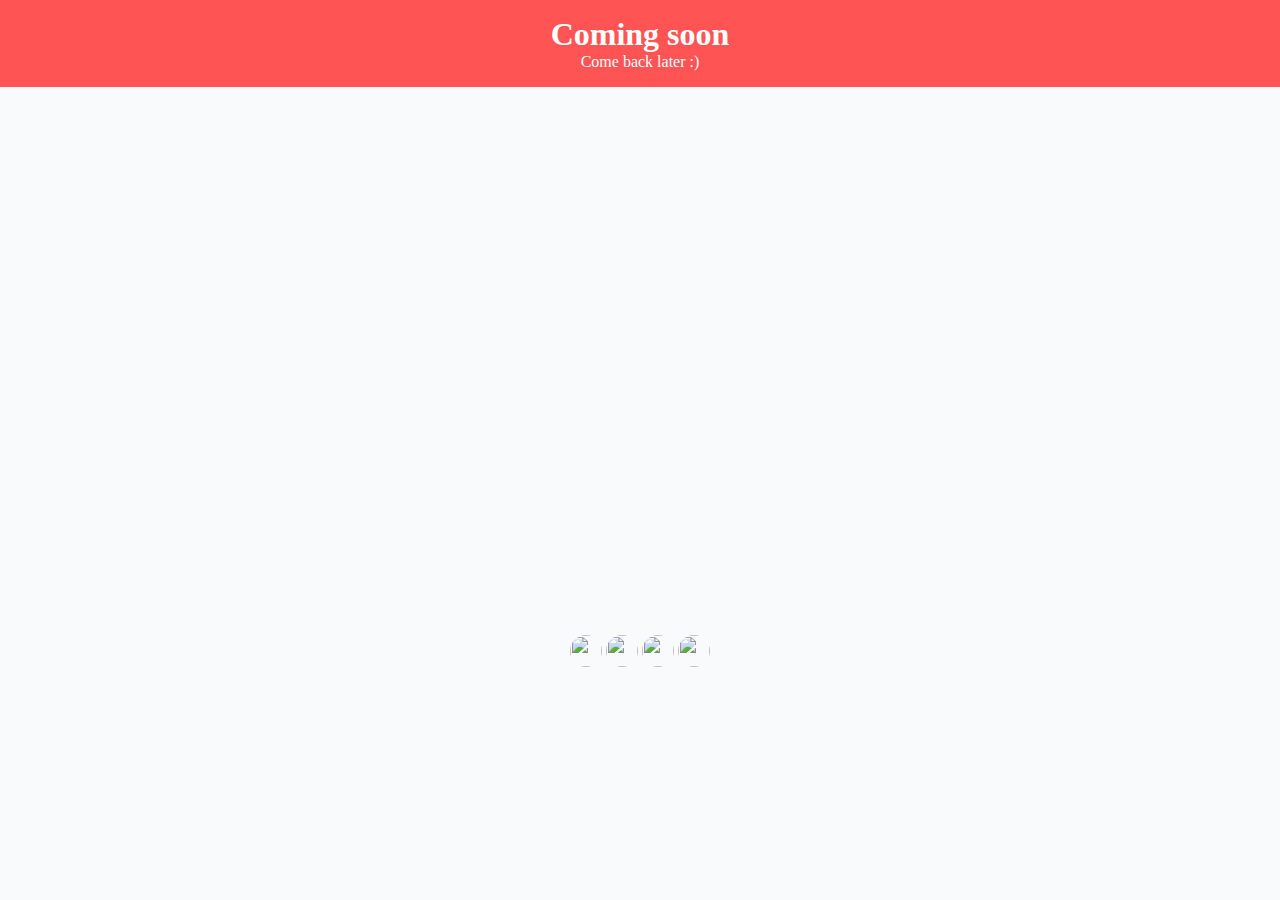
==== docs/portfolio/index.html @ a98ea9cd ":rocket: Created the portfolio" ====
<!DOCTYPE HTML>
<html lang="en">
	<head>
		<title>Portfolio</title>
		<link href="../../favicon.ico" rel="favicon" />
		<meta name="theme-color" content="#ff5354">
		<meta name="viewport" content="width=device-width, initial-scale=1">
		
		<link href="../style.css" rel="stylesheet" />
		<meta charset="utf-8">
	</head>
	<body>
		<header>
			<h1>Coming soon</h1>
			<p>Come back later :)</p>
		</header>
		<div id="content">
		</div>
		<footer>
			<a href="https://github.com/Lockstart" target="_blank"><img src="assets/github.png" class="icon"></a>
			<a href="https://repl.it/@Lockstart" target="_blank"><img src="assets/replit.png" class="icon"></a>
			<a href="https://scratch.mit.edu/users/Lockstart"><img src="assets/scratch.png" class="icon"></a>
			<a href="https://wasteof.money/users/Lockstart"><img src="assets/w-of-money.png" class="icon"></a>
		</footer>
	</body>
</html>
---- docs/style.css ----
* {
	padding: 0;
	margin: 0;
	font-family: Avenir Next;
}

@media (prefers-color-scheme: light) {
	:root {
		--primary: #ff5354;
		--text: #0f172a;
		--background: #f8fafc;
		--shadow: #80202060;
	}
}
@media (prefers-color-scheme: dark) {
	:root {
		--primary: #ff5354;
		--text: #f8fafc;
		--background: #1e293b;
		--shadow: #80606060;
	}
}



header {
	padding: 16px 25%;
	background-color: var(--primary);
	color: #ffffff;
}

body > div,
footer {
	padding: 16px 25%;
	background-color: var(--background);
	color: var(--text);
}
body {
	background-color: var(--background);
}
header,
footer {
	text-align: center;
}
body > div {
	min-height: 500px;
}

#profilePicture {
	height: 128px;
	width: 128px;
	border-radius: 64px;
	box-shadow: 0 2px 12px 0 var(--shadow);
	/* filter: drop-shadow(0 0 16px var(--shadow)); */
}
.icon {
	height: 16px;
	width: 16px;
	vertical-align: middle;
}
footer .icon {
	height: 32px;
	width: 32px;
	border-radius: 16px;
}

a {
	color: var(--primary);
	text-decoration: none;
}


li {
	list-style-type: none;
}


.progress-bar {
	height: 24px;
	width: 160px;
	background-color: #e4e4ef;
	border-radius: 4px;
	margin: 4px 0;
}
.progress-bar > .progress {
	height: 24px;
	background-color: var(--primary);
	color: #ffffff;
	border-radius: 4px;
}
.progress > span {
	font-size: 16px;
	padding-left: 4px;
}
.progress > * {
	max-height: 16px;
	vertical-align: -2px;
}

@media only screen and (max-width: 640px) {
	header,
	body > div,
	footer {
		padding: 16px 12.5%;
	}
}
@media only screen and (max-width: 320px) {
	header,
	body > div,
	footer {
		padding: 16px;
	}
	.progress-bar {
		height: 32px;
		width: 100%;
		border-radius: 6px;
	}
	.progress-bar > .progress {
		height: 32px;
		border-radius: 6px;
	}
	.progress > * {
		max-height: 24px;
		vertical-align: -6px;
	}
}
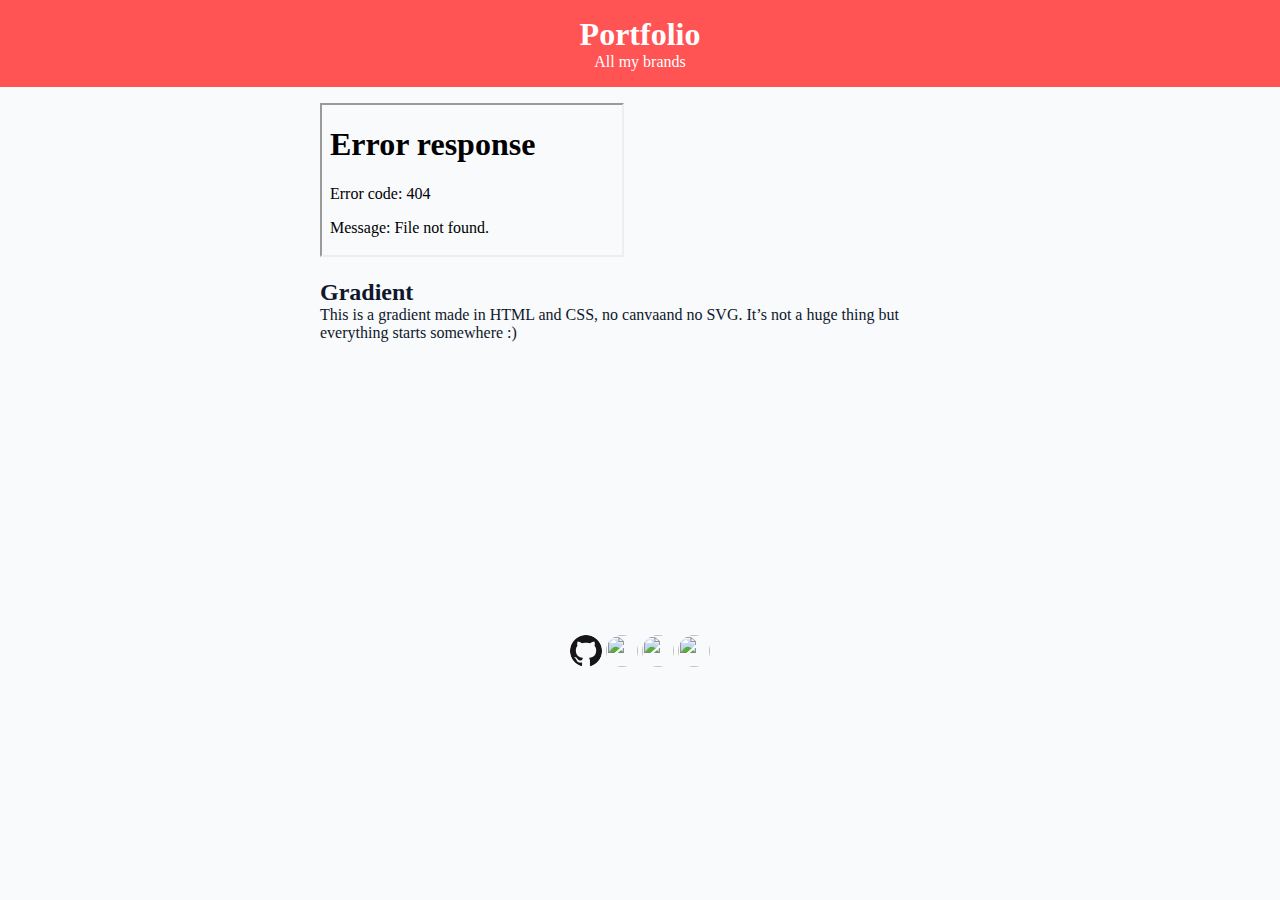
==== commit dbc568f5: ":zap: Published my first art" ====
--- a/docs/portfolio/index.html
+++ b/docs/portfolio/index.html
@@ -3,7 +3,7 @@
 	<head>
 		<title>Portfolio</title>
 		<link href="../../favicon.ico" rel="favicon" />
-		<meta name="theme-color" content="#ff5354">
+		<meta name="theme-color" content="#fe4877">
 		<meta name="viewport" content="width=device-width, initial-scale=1">
 		
 		<link href="../style.css" rel="stylesheet" />
@@ -11,16 +11,29 @@
 	</head>
 	<body>
 		<header>
-			<h1>Coming soon</h1>
-			<p>Come back later :)</p>
+			<h1>Portfolio</h1>
+			<p>All my brands</p>
 		</header>
 		<div id="content">
+			<div class="flex-container">
+				<div class="row">
+					<div class="card" id="gradient">
+						<iframe src="../assets/portfolio/gradient.html" id="gradient-image"></iframe><br><br>
+						<h2>Gradient</h2>
+						<p>This is a gradient made in HTML and CSS, no canvaand no SVG. It’s not a huge thing but everything starts somewhere :)</p>
+					</div>
+				</div>
+				<div class="row">
+				</div>
+				<div class="row">
+				</div>
+			</div>
 		</div>
 		<footer>
-			<a href="https://github.com/Lockstart" target="_blank"><img src="assets/github.png" class="icon"></a>
-			<a href="https://repl.it/@Lockstart" target="_blank"><img src="assets/replit.png" class="icon"></a>
-			<a href="https://scratch.mit.edu/users/Lockstart"><img src="assets/scratch.png" class="icon"></a>
-			<a href="https://wasteof.money/users/Lockstart"><img src="assets/w-of-money.png" class="icon"></a>
+			<a href="https://github.com/Lockstart" target="_blank"><img src="../assets/github.png" class="icon"></a>
+			<a href="https://repl.it/@Lockstart" target="_blank"><img src="../assets/replit.png" class="icon"></a>
+			<a href="https://scratch.mit.edu/users/Lockstart"><img src="../assets/scratch.png" class="icon"></a>
+			<a href="https://wasteof.money/users/Lockstart"><img src="../assets/w-of-money.png" class="icon"></a>
 		</footer>
 	</body>
 </html>
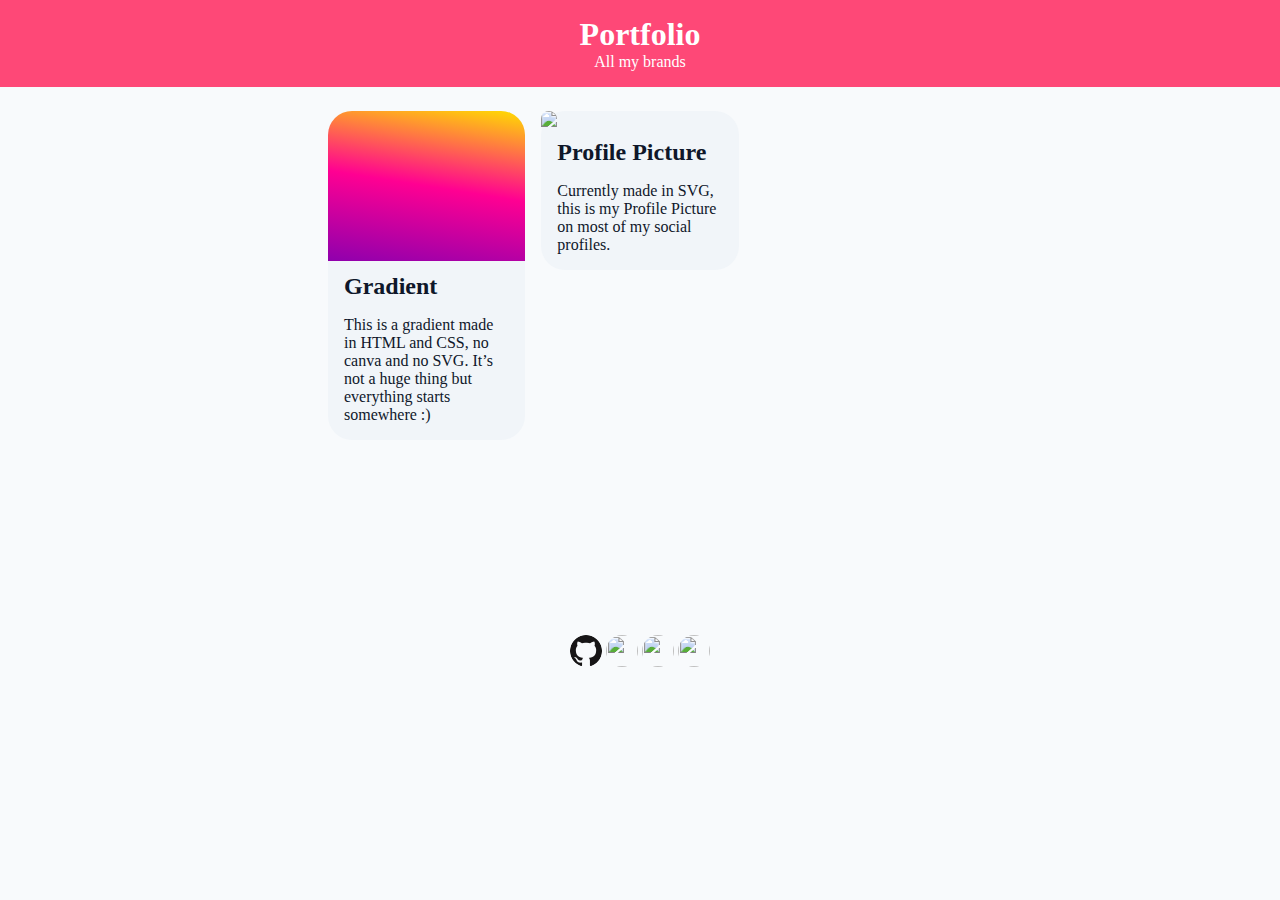
==== commit 222e7a5e: ":lipstick: Corrected multiple little mistakes" ====
--- a/docs/portfolio/index.html
+++ b/docs/portfolio/index.html
@@ -18,12 +18,17 @@
 			<div class="flex-container">
 				<div class="row">
 					<div class="card" id="gradient">
-						<iframe src="../assets/portfolio/gradient.html" id="gradient-image"></iframe><br><br>
+						<iframe src="../assets/portfolio/gradient.html" id="gradient-image"></iframe><br>
 						<h2>Gradient</h2>
-						<p>This is a gradient made in HTML and CSS, no canvaand no SVG. It’s not a huge thing but everything starts somewhere :)</p>
+						<p>This is a gradient made in HTML and CSS, no canva and no SVG. It’s not a huge thing but everything starts somewhere :)</p>
 					</div>
 				</div>
 				<div class="row">
+					<div class="card" id="pfp">
+						<img src="../assets/profilepicture.png" id="profilepicture"><br>
+						<h2>Profile Picture</h2>
+						<p>Currently made in SVG, this is my Profile Picture on most of my social profiles.</p>
+					</div>
 				</div>
 				<div class="row">
 				</div>
--- a/docs/style.css
+++ b/docs/style.css
@@ -6,17 +6,19 @@
 
 @media (prefers-color-scheme: light) {
 	:root {
-		--primary: #ff5354;
+		--primary: #fe4877;
 		--text: #0f172a;
 		--background: #f8fafc;
+		--background-2: #f1f5f9;
 		--shadow: #80202060;
 	}
 }
 @media (prefers-color-scheme: dark) {
 	:root {
-		--primary: #ff5354;
+		--primary: #fe4877;
 		--text: #f8fafc;
 		--background: #1e293b;
+		--background-2: #334155
 		--shadow: #80606060;
 	}
 }
@@ -64,6 +66,15 @@
 	border-radius: 16px;
 }
 
+
+.flex-container {
+	display: flex;
+}
+.flex-container > .row {
+	width: 33.33%;
+	padding: 8px;
+}
+
 a {
 	color: var(--primary);
 	text-decoration: none;
@@ -97,14 +108,35 @@
 	vertical-align: -2px;
 }
 
+.card {
+	background-color: var(--background-2);
+	border-radius: 24px;
+}
+.card > img,
+.card > iframe {
+	width: 100%;
+	border: none;
+	border-radius: 24px 24px 0 0;
+	outline: none;
+}
+.card > p {
+	padding: 8px 16px 16px;
+}
+.card > h2 {
+	padding: 8px 16px;
+}
+	
 @media only screen and (max-width: 640px) {
 	header,
 	body > div,
 	footer {
 		padding: 16px 12.5%;
 	}
+	.flex-container > .row {
+		width: 50%;
+	}
 }
-@media only screen and (max-width: 320px) {
+@media only screen and (max-width: 480px) {
 	header,
 	body > div,
 	footer {
@@ -123,4 +155,21 @@
 		max-height: 24px;
 		vertical-align: -6px;
 	}
+	
+	.flex-container {
+		display: inherit;
+	}
+	.flex-container > .row {
+		width: 100%;
+		padding: 0;
+	}
+	.card {
+		padding: 8px;
+		border-radius: 16px;
+	}
+	.card > img,
+	.card > iframe {
+		border-radius: 12px;
+	}
 }
+
